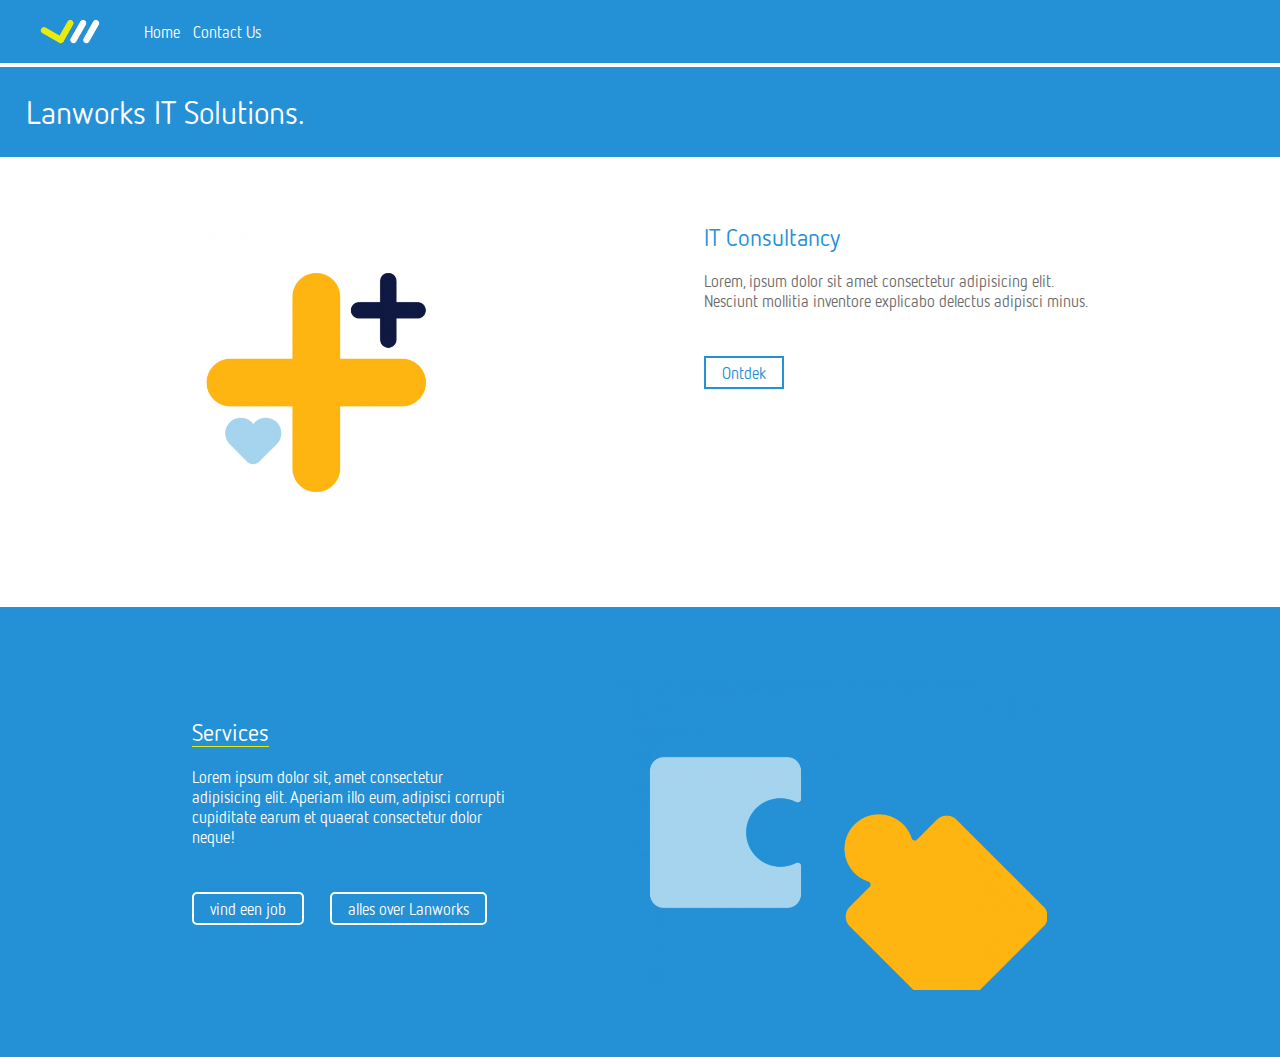
==== index.html @ 2762f93b "2de row is klaar." ====
<!DOCTYPE html>
<html lang="en">
<link rel="stylesheet" href="/index.css">
<head>
    <meta charset="UTF-8">
    <meta http-equiv="X-UA-Compatible" content="IE=edge">
    <meta name="viewport" content="width=device-width, initial-scale=1.0">
    <title>Lanworks.be</title>
</head>
<body>
<ul class="navbar">
    <img src="../images/logo1Lanworks.png" alt="Logo">
    <li><a href="/index.html">Home</a></li>
    <li><a href="/contactus.html">Contact Us</a></li>
</ul>

<div class="titel-container">
<h1>Lanworks IT Solutions.</h1>
</div>

<!-- IT CONSULTANCY ROW-->
<div class="IT-Consultancy-row">
    <div id="IC_C1">
        <img src="../images/lanworks_afb_1.png" alt="">
    </div>

    <div id="IC_C2">
        <h2>IT Consultancy</h2>
        <p>Lorem, ipsum dolor sit amet consectetur adipisicing elit. Nesciunt mollitia inventore explicabo delectus adipisci minus.</p>

        <a href="#">Ontdek</a>
    </div>
</div>

<div class="Services-row">
    <div class="S_C1">
        <h2>Services</h2>
        <p>Lorem ipsum dolor sit, amet consectetur adipisicing elit. Aperiam illo eum, adipisci corrupti cupiditate earum et quaerat consectetur dolor neque!</p>
        <div class="container"><a href="#" class="button" id="linkseButton">vind een job</a>
        <a href="#" class="button">alles over Lanworks</a></div>
    </div>

    <div class="S_C2">
        <img src="../images/lanworks_afb_2.png" alt="BOKTOR">
    </div>


</div>
</body>
</html>
---- index.css ----
@font-face {
    font-family: NettoOT;
    src: url("../design/NettoOT.otf");
}


body{
    /* display:flex; */
    margin: 0;
    padding: 0;
    flex-wrap: wrap;
    font-family: 'NettoOT';
    overflow-x: hidden;
}

.titel-container{
    display: flex;
    align-items: center;
    width: 100vw;
    background-color:#2490D6;
    height: 10vh;
    margin: 0;
    padding: 0;
}
.navbar{
    display: flex;
    width: 100vw;
    flex-wrap: wrap;
    align-items: center;
    /* border-bottom: 0.3vh solid white; */
    height: 7vh;
    margin: 0;
    background-color:#2490D6;
    border-bottom: 0.5vh solid white;
}

.navbar li{
    list-style-type: none;
    display: inline;
}

.navbar a{
    text-decoration: none;
    color: white;
    margin-left: 1vw;
    transition: all 0.2s ease-in-out;
    font-size: 1rem;
}

.navbar a:hover{
    text-decoration: none;
    border-bottom: 0.3vh solid #E8EB0C;
    transition: all 0.2s ease-in-out;
}

.navbar img{
    margin-right: 2vw;
    height: 5vh;
    width: auto;
    
}

h1{
    color: white;
    font-weight: 400;
    margin-left: 2vw;
    transition: all 1s ease-in-out;
} 

h1:hover{
    color:#E8EB0C;
    transition: all 1s ease-in-out;
}

.IT-Consultancy-row{
    display: flex;
    align-items: center;
   height: 50vh;
   width: 100vw;
}

#IC_C1{
    display: flex;
    justify-content: center;
    align-items: center;
    width: 50vw;
    height: 40vh;
}

#IC_C1 img{

    height: 35vh;
    width: auto;
}
#IC_C2{
    width: 50vw;
    height: 40vh;
}
p{
    color: #6B6B6B;
    max-width: 30vw;
    margin-left: 5vw;
}

#IC_C2 a{
    display: block;
    width: fit-content;
    border:0.15rem solid #2490D6;
    padding: 0.3rem 1rem;
    text-decoration: none;
    color: #2490D6;
    margin-left: 5vw;
    margin-top: 5vh;
    transition: all 0.3s ease-in-out;
}

#IC_C2 a:hover{
    color: #E8EB0C;
    border:0.15rem solid #E8EB0C;
    transition: all 0.3s ease-in-out;
}
h2{
    color: #2490D6;
    font-weight: 500;
    margin-left: 5vw;
}
#IC_C2 h2:hover{
    width: fit-content;
    border-bottom: 0.1rem solid #E8EB0C;
}
.Services-row{
    display: flex;
    align-items: center;
    justify-content: center;
    background-color:#2490D6;
    height: 50vh;
    width: 100vw;
}

.S_C1{
    width: 30vw;
    height: 30vh;
    
}

.S_C1 h2{
    color: white;
    border-bottom: 0.1rem solid #E8EB0C;
    width: fit-content
}

.S_C1 p{
    color: white;
}

.button{
    display: block;
    border-radius: 5px;
    border: 0.15rem solid white;
    width: fit-content;
    text-decoration: none;
    color: white;
    padding: 0.3rem 1rem;
    margin-left: 2vw;
    font-weight: 400;
    transition: all 0.3s ease-in-out;
}

#linkseButton{
    margin-left: 5vw;
}
.button:hover{
    border: 0.15rem solid #E8EB0C;
    color: #E8EB0C;
    transition: all 0.3s ease-in-out;
}


.container{
    margin-top: 5vh;
    display: flex;
    justify-content: left;
}

.S_C2{
    width: 50vw;
    display: flex;
    justify-content: center;
    align-items: center;
    height: 40vh;
}
    
.S_C2 img{
        height: 35vh;
        width: auto;
    }
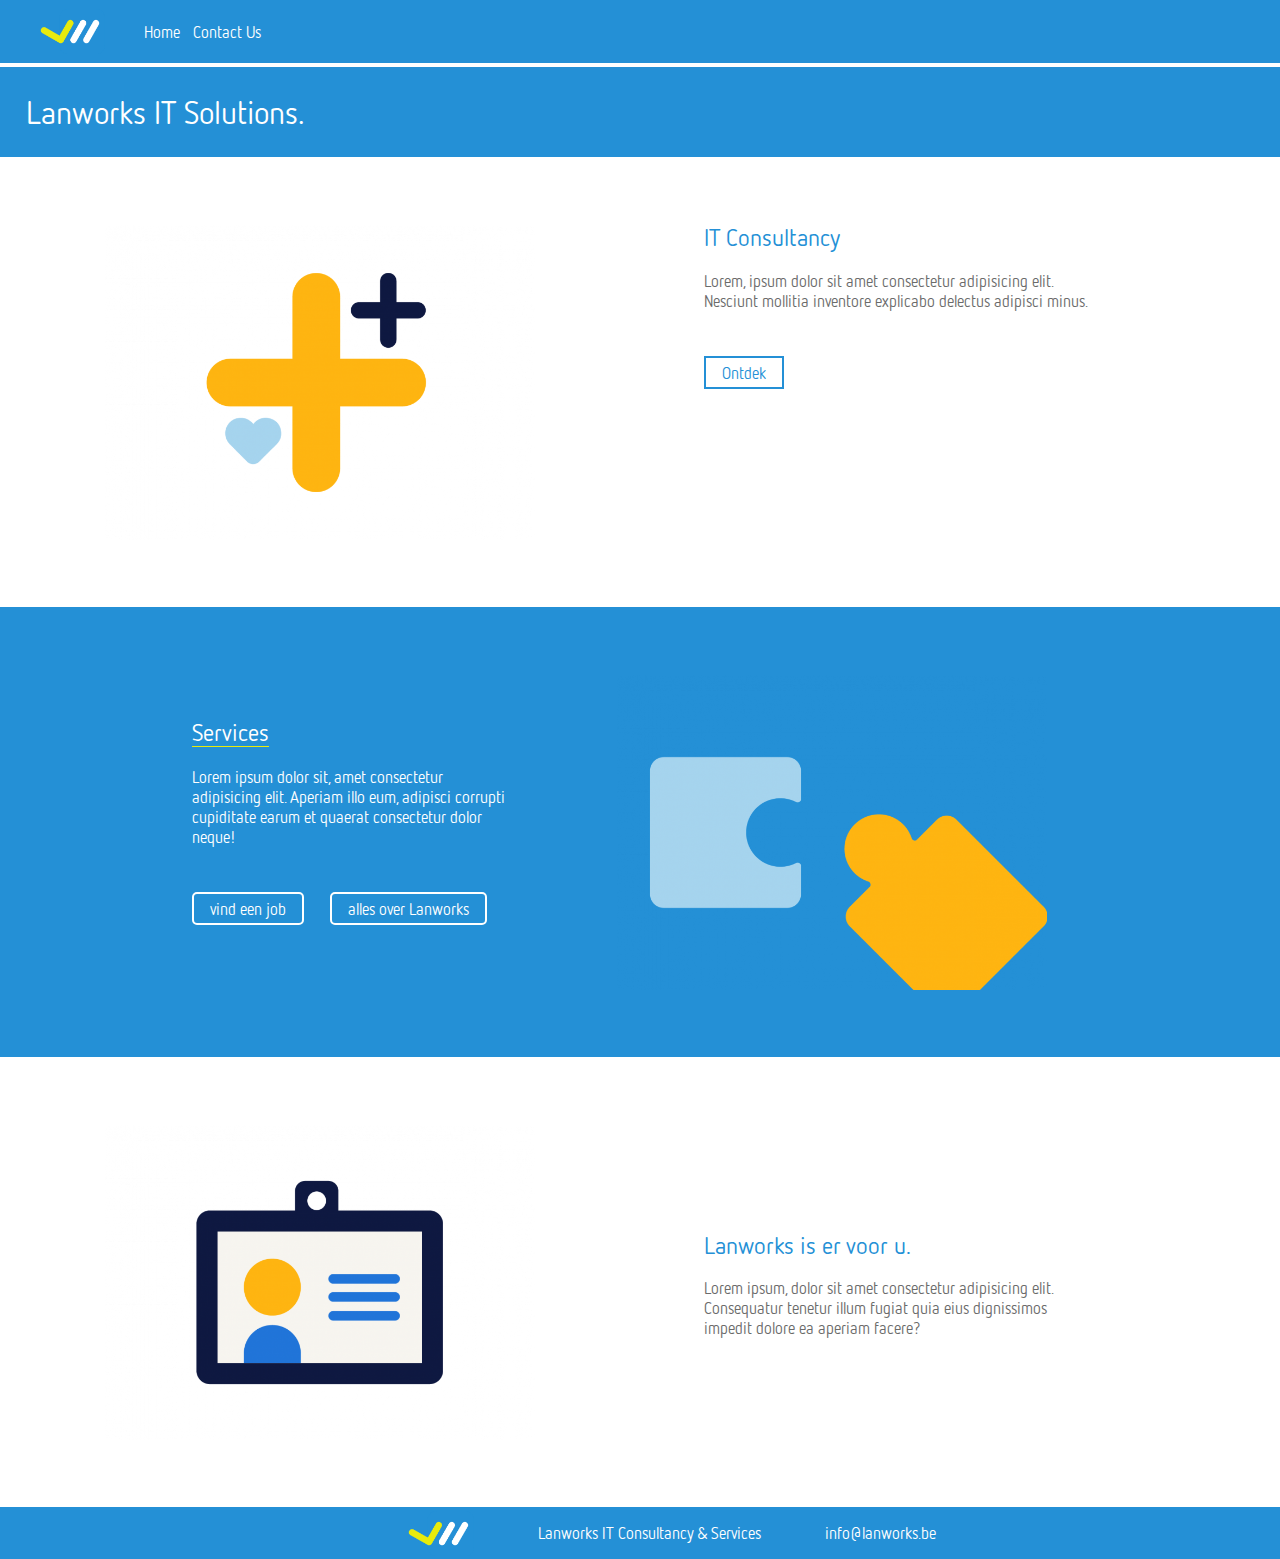
==== commit 62153bf9: "ContactUs page" ====
--- a/index.html
+++ b/index.html
@@ -8,12 +8,13 @@
     <title>Lanworks.be</title>
 </head>
 <body>
+<!-- NAVBAR -->
 <ul class="navbar">
     <img src="../images/logo1Lanworks.png" alt="Logo">
     <li><a href="/index.html">Home</a></li>
     <li><a href="/contactus.html">Contact Us</a></li>
 </ul>
-
+<!--TITEL 1-->
 <div class="titel-container">
 <h1>Lanworks IT Solutions.</h1>
 </div>
@@ -43,8 +44,23 @@
     <div class="S_C2">
         <img src="../images/lanworks_afb_2.png" alt="BOKTOR">
     </div>
+</div>
+    <div class="ROW3">
+        <div class="ROW3_C1">
+            <img src="../images/lanworks_afb_3.png" alt="Foto">
+        </div>
 
+        <div class="ROW3_C2">
+            <h2>Lanworks is er voor u.</h2>
+            <p>Lorem ipsum, dolor sit amet consectetur adipisicing elit. Consequatur tenetur illum fugiat quia eius dignissimos impedit dolore ea aperiam facere?</p>
+        </div>
 
+    </div>
+
+<div class="footer">
+    <img src="../images/logo1Lanworks.png" alt="">
+    <p>Lanworks IT Consultancy & Services</p>
+    <p>info@lanworks.be</p>
 </div>
 </body>
 </html>--- a/index.css
+++ b/index.css
@@ -8,7 +8,6 @@
     /* display:flex; */
     margin: 0;
     padding: 0;
-    flex-wrap: wrap;
     font-family: 'NettoOT';
     overflow-x: hidden;
 }
@@ -194,3 +193,45 @@
         height: 35vh;
         width: auto;
     }
+
+.ROW3{
+    align-items: center;
+    display: flex;
+    height: 50vh;
+}
+
+.ROW3_C1{
+    height:30vh;
+    width: 50vw;
+    display: flex;
+    align-items: center;
+    justify-content: center;
+}
+
+.ROW3_C1 img{
+    height: 35vh;
+    width: auto;
+}
+
+.ROW_C2{
+    height: 30vh;
+    width: 50vw;
+}
+
+.footer{
+    background-color:#2490D6 ;
+    width: 100vw;
+    display: flex;
+    justify-content: center;
+    align-items: center;
+}
+
+.footer img{
+    margin-left: 5vw;
+    height: 5vh;
+    width: auto;
+}
+
+.footer p{
+    color: white;
+}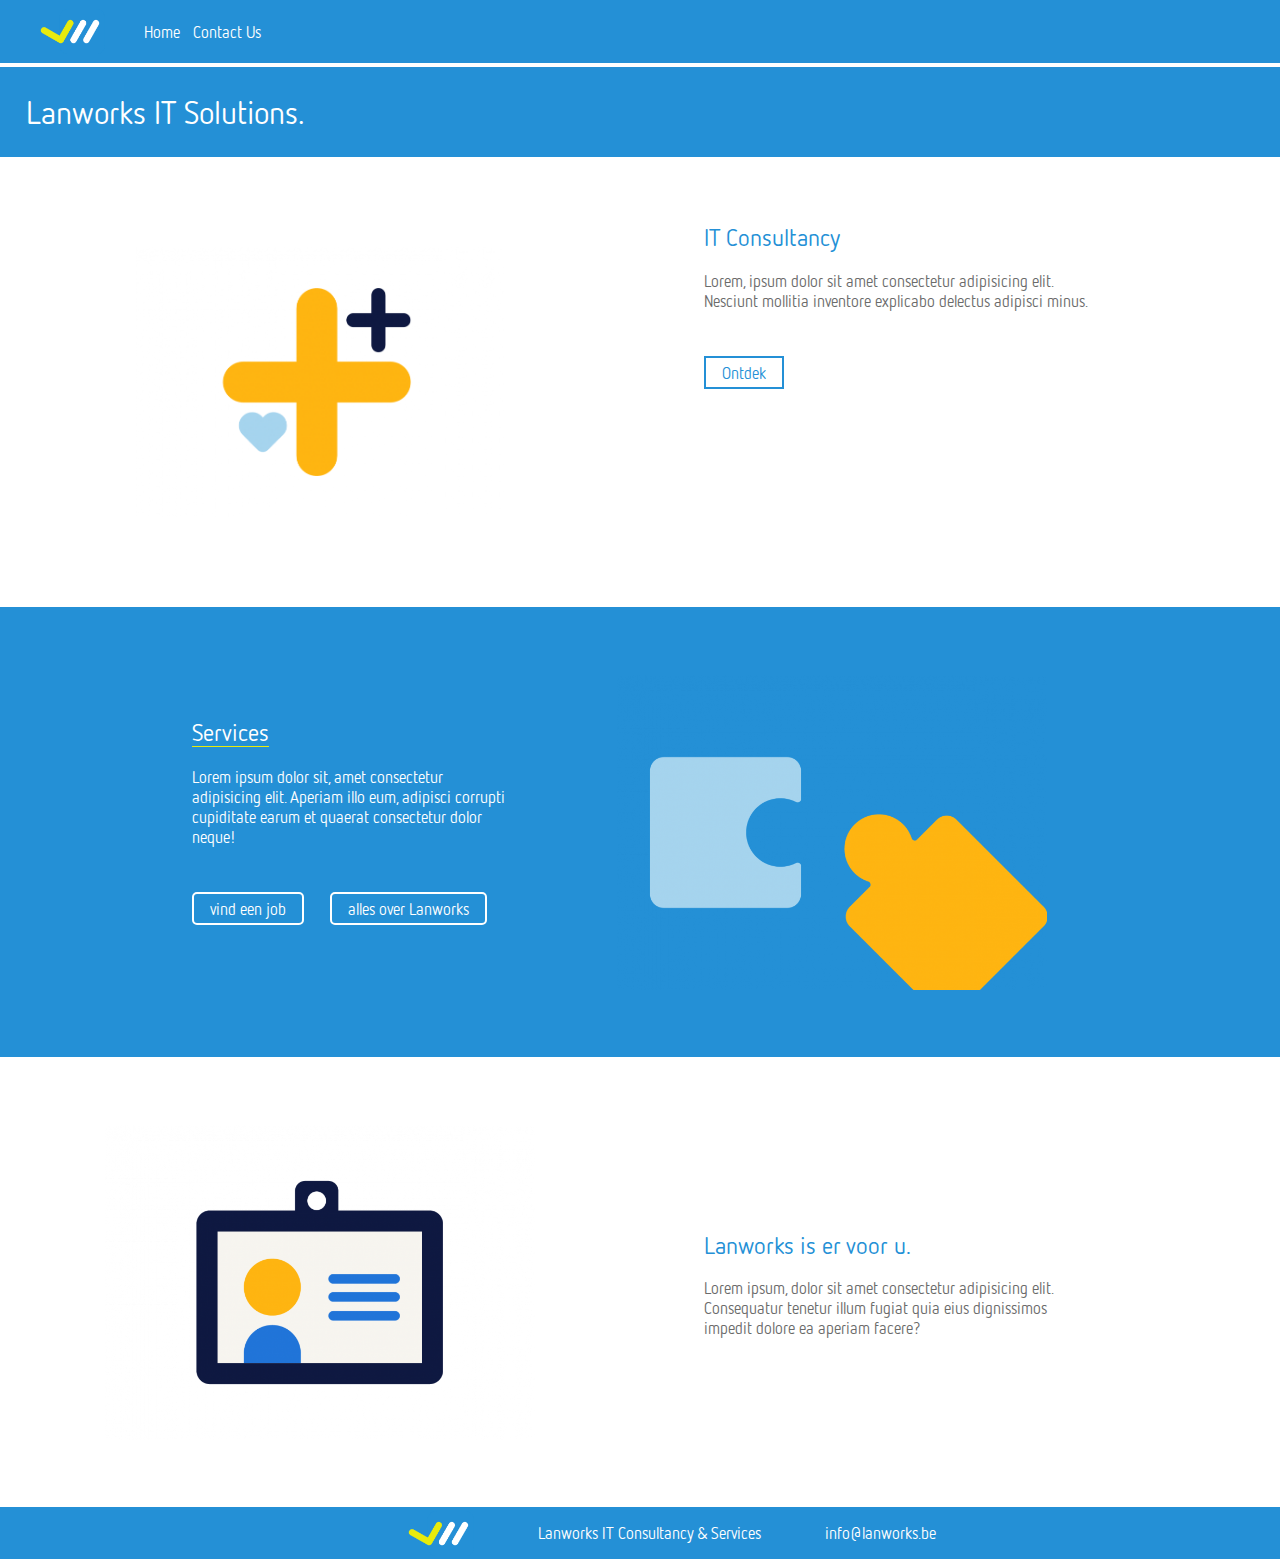
==== commit 06849aae: "navbar responsive, first page responsive" ====
--- a/index.html
+++ b/index.html
@@ -9,10 +9,16 @@
 </head>
 <body>
 <!-- NAVBAR -->
-<ul class="navbar">
+<ul class="navbar" id="navbar">
+    <div class="leftAligned" id="leftAligned">
     <img src="../images/logo1Lanworks.png" alt="Logo">
-    <li><a href="/index.html">Home</a></li>
-    <li><a href="/contactus.html">Contact Us</a></li>
+    <li id="linksLink1"><a href="/index.html" id="linksLinkA">Home</a></li>
+    <li id="linksLink2"><a href="/contactus.html" id="linksLinkB">Contact Us</a></li>
+    </div>
+
+    <div class="rightAligned">
+    <li><img src="../images/bars.png" id="bars" alt=""></li>
+    </div>
 </ul>
 <!--TITEL 1-->
 <div class="titel-container">
@@ -29,7 +35,7 @@
         <h2>IT Consultancy</h2>
         <p>Lorem, ipsum dolor sit amet consectetur adipisicing elit. Nesciunt mollitia inventore explicabo delectus adipisci minus.</p>
 
-        <a href="#">Ontdek</a>
+        <a href="#" id="ontdek">Ontdek</a>
     </div>
 </div>
 
@@ -62,5 +68,7 @@
     <p>Lanworks IT Consultancy & Services</p>
     <p>info@lanworks.be</p>
 </div>
+
+<script src="./responsiveNavbar.js"></script>
 </body>
 </html>--- a/index.css
+++ b/index.css
@@ -74,6 +74,8 @@
 .IT-Consultancy-row{
     display: flex;
     align-items: center;
+    justify-content: center;
+    flex-wrap: wrap;
    height: 50vh;
    width: 100vw;
 }
@@ -87,9 +89,10 @@
 }
 
 #IC_C1 img{
-
-    height: 35vh;
     width: auto;
+    height: 30vh;
+    margin: 0;
+    padding: 0;
 }
 #IC_C2{
     width: 50vw;
@@ -131,6 +134,7 @@
     display: flex;
     align-items: center;
     justify-content: center;
+    flex-wrap:wrap;
     background-color:#2490D6;
     height: 50vh;
     width: 100vw;
@@ -161,6 +165,7 @@
     color: white;
     padding: 0.3rem 1rem;
     margin-left: 2vw;
+    margin-bottom: 2vh;
     font-weight: 400;
     transition: all 0.3s ease-in-out;
 }
@@ -179,6 +184,7 @@
     margin-top: 5vh;
     display: flex;
     justify-content: left;
+    flex-wrap: wrap;
 }
 
 .S_C2{
@@ -234,4 +240,122 @@
 
 .footer p{
     color: white;
-}+}
+
+.leftAligned{
+    width: 50vw;
+    display: flex;
+    align-items: center;
+    justify-content: flex-start;
+    flex-wrap: wrap;
+}
+.rightAligned{
+    display: flex;
+    width: 40vw;
+    align-items: center;
+    justify-content: flex-end;
+}
+#bars{
+display: none;
+ margin-left: auto;   
+}
+
+/** RESPONSIVE CSS **/ 
+
+@media screen and (max-width: 800px) {
+    .body{
+        max-width: 100vw;
+    }
+    #IC_C1{
+        width: 100vw;
+    }
+    #IC_C2{
+        width: 100vw;
+        display: flex;
+        flex-wrap: wrap;
+        justify-content: center;
+        align-items: center;
+        height: calc(fit-content+3vh);
+        text-align: center;
+    }
+
+    h2{
+        width: 100vw;
+        margin: 0;
+        padding: 0;
+    }
+    #linkseButton{
+        margin-left: auto;
+        margin-bottom: 2vh;
+    }
+
+    p{
+        width: 75vw;
+        max-width: 100vw;
+        margin: 0;
+        padding: 0;
+    }
+    .IT-Consultancy-row{
+        height: fit-content;
+    }
+
+    .Services-row{
+        height: fit-content;
+    }
+    .S_C1{
+        width: 100vw;
+        text-align: center;
+    }
+    .button{
+        width: 51vw;
+        margin-left: auto;
+        margin-right: auto;
+    }
+
+    #ontdek{
+        min-width: 70vw;
+    }
+    .S_C1 h2{
+    margin-top: 5vh;
+    margin-left: auto;
+    margin-right: auto;
+     border-bottom: none;
+    }
+    .S_C1 p{
+        margin-left: auto;
+        margin-right: auto;
+        margin-top: 3vh;
+    }
+    .S_C2{
+        margin-top: 10vh;
+        width: 100vw;
+        height: calc(fit-content+10vh);
+    }
+
+    .ROW3{
+        height: fit-content;
+        flex-wrap: wrap;
+        justify-content: center;
+        text-align: center;
+    }
+    .ROW3_C2{
+        margin-bottom: 5vh;
+    }
+    .ROW3_C2 p{
+        margin-left: auto;
+        margin-right: auto;
+        margin-top: 3vh;
+    }
+
+    #bars{
+        display: inherit;
+    }
+
+    .leftAligned li{
+        display: none;
+    }
+
+    .footer p{
+        font-size: 0.75rem;
+    }
+}
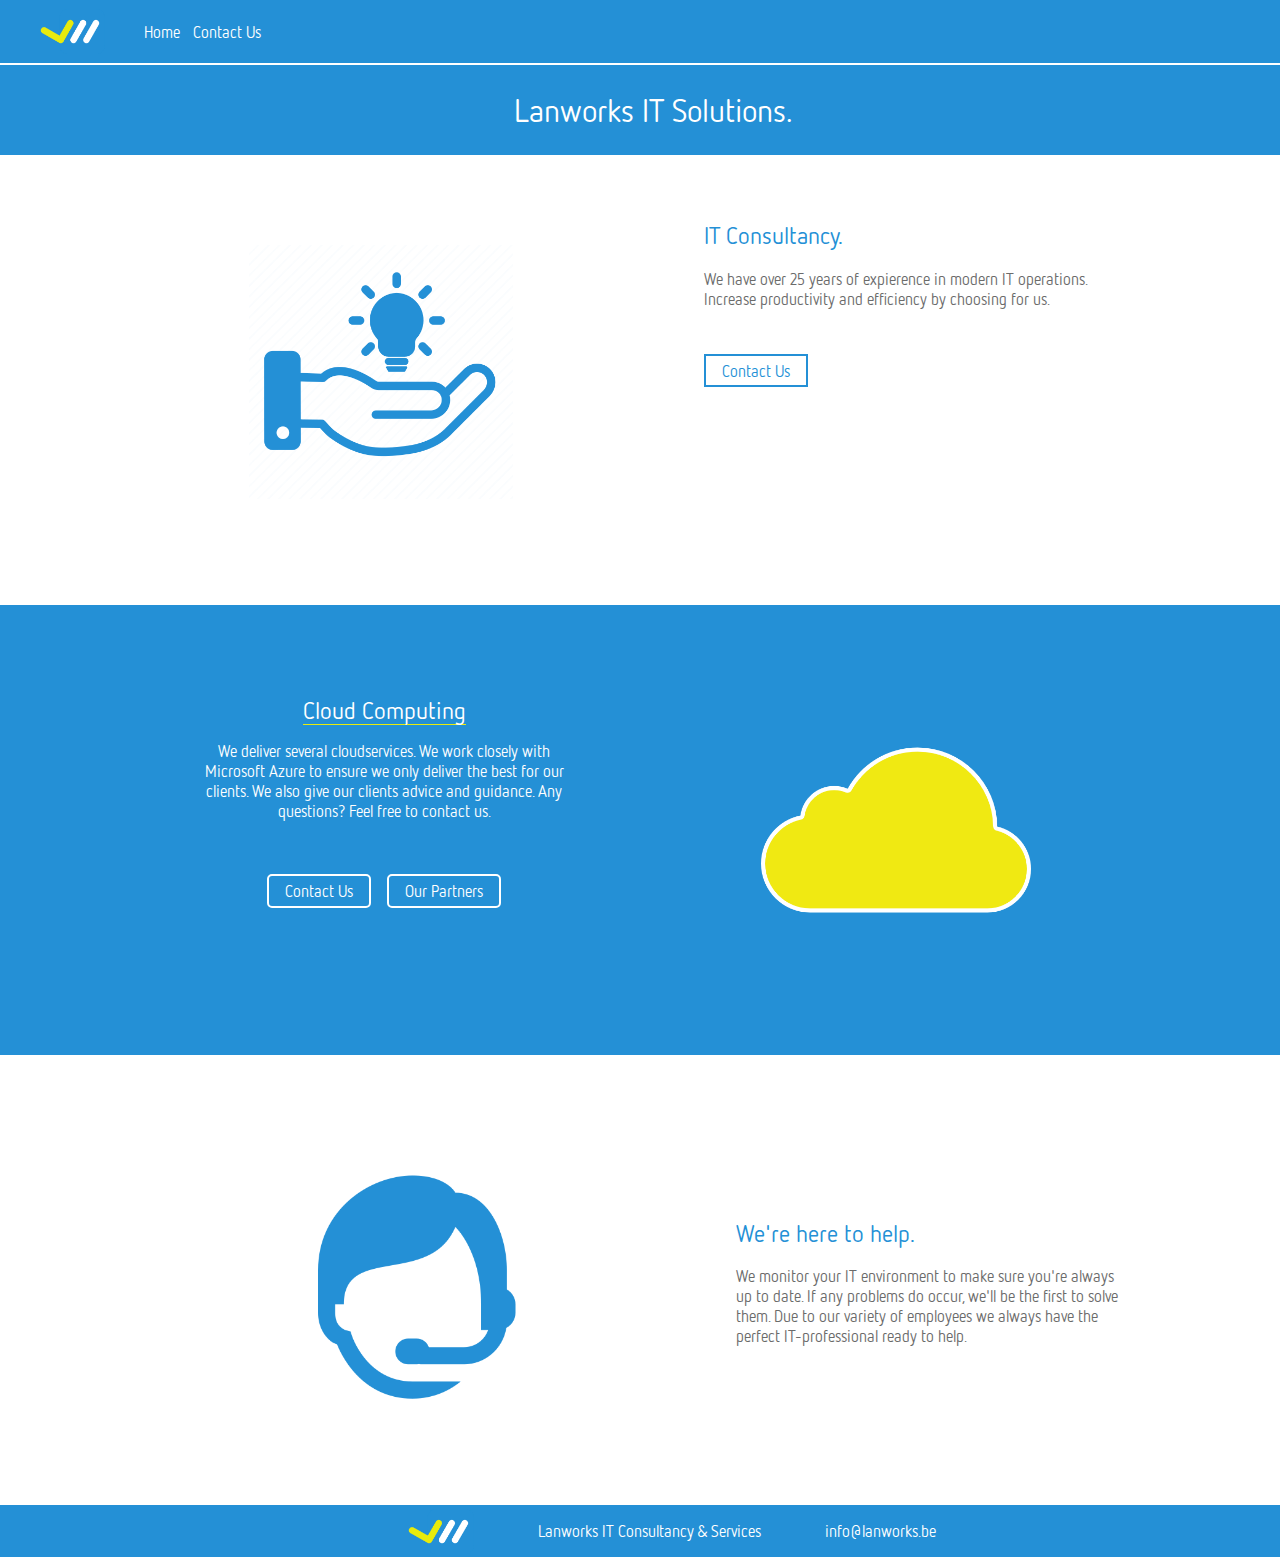
==== commit 63035d3a: "logo, text and further responsive details." ====
--- a/index.html
+++ b/index.html
@@ -28,37 +28,46 @@
 <!-- IT CONSULTANCY ROW-->
 <div class="IT-Consultancy-row">
     <div id="IC_C1">
-        <img src="../images/lanworks_afb_1.png" alt="">
+        <img src="../images/lanworks_icon_1.png" alt="" class="responsiveImg">
     </div>
 
     <div id="IC_C2">
-        <h2>IT Consultancy</h2>
-        <p>Lorem, ipsum dolor sit amet consectetur adipisicing elit. Nesciunt mollitia inventore explicabo delectus adipisci minus.</p>
+        <h2>IT Consultancy.</h2>
+        <p>We have over 25 years of expierence in modern IT operations. Increase productivity and efficiency by
+            choosing for us.
+        </p>
 
-        <a href="#" id="ontdek">Ontdek</a>
+        <a href="/contactus.html" id="Ontdek">Contact Us</a>
     </div>
 </div>
 
 <div class="Services-row">
     <div class="S_C1">
-        <h2>Services</h2>
-        <p>Lorem ipsum dolor sit, amet consectetur adipisicing elit. Aperiam illo eum, adipisci corrupti cupiditate earum et quaerat consectetur dolor neque!</p>
-        <div class="container"><a href="#" class="button" id="linkseButton">vind een job</a>
-        <a href="#" class="button">alles over Lanworks</a></div>
+        <h2>Cloud Computing</h2>
+        <p>We deliver several cloudservices. We work closely with Microsoft Azure to ensure we only deliver
+            the best for our clients.
+            We also give our clients advice and guidance. Any questions? Feel free to contact us.
+        </p>
+        <div class="container"><a href="#" class="button" id="linkseButton">Contact Us</a>
+        <a href="#" class="button">Our Partners</a></div>
     </div>
 
     <div class="S_C2">
-        <img src="../images/lanworks_afb_2.png" alt="BOKTOR">
+        <img src="../images/lanworks_icon_2.png" alt="BOKTOR" class="responsiveImg">
     </div>
 </div>
     <div class="ROW3">
         <div class="ROW3_C1">
-            <img src="../images/lanworks_afb_3.png" alt="Foto">
+            <img src="../images/lanworks_icon_3..png" alt="Foto" class="responsiveImg">
         </div>
 
         <div class="ROW3_C2">
-            <h2>Lanworks is er voor u.</h2>
-            <p>Lorem ipsum, dolor sit amet consectetur adipisicing elit. Consequatur tenetur illum fugiat quia eius dignissimos impedit dolore ea aperiam facere?</p>
+            <h2>We're here to help. </h2>
+            <p>
+                We monitor your IT environment to make sure you're always up to date. If any problems do occur,
+                we'll be the first to solve them. Due to our variety of employees we always have the perfect IT-professional
+                ready to help.
+            </p>
         </div>
 
     </div>
--- a/index.css
+++ b/index.css
@@ -15,6 +15,7 @@
 .titel-container{
     display: flex;
     align-items: center;
+    justify-content: center;
     width: 100vw;
     background-color:#2490D6;
     height: 10vh;
@@ -30,7 +31,7 @@
     height: 7vh;
     margin: 0;
     background-color:#2490D6;
-    border-bottom: 0.5vh solid white;
+    border-bottom: 0.25vh solid white;
 }
 
 .navbar li{
@@ -48,7 +49,7 @@
 
 .navbar a:hover{
     text-decoration: none;
-    border-bottom: 0.3vh solid #E8EB0C;
+    border-bottom: 0.3vh solid #f0e912;
     transition: all 0.2s ease-in-out;
 }
 
@@ -84,7 +85,7 @@
     display: flex;
     justify-content: center;
     align-items: center;
-    width: 50vw;
+    width: 40vw;
     height: 40vh;
 }
 
@@ -95,7 +96,7 @@
     padding: 0;
 }
 #IC_C2{
-    width: 50vw;
+    width: 40vw;
     height: 40vh;
 }
 p{
@@ -124,6 +125,8 @@
 h2{
     color: #2490D6;
     font-weight: 500;
+}
+#IC_C2 h2{
     margin-left: 5vw;
 }
 #IC_C2 h2:hover{
@@ -141,18 +144,21 @@
 }
 
 .S_C1{
-    width: 30vw;
+    width: 40vw;
     height: 30vh;
-    
+    text-align: center;
 }
 
 .S_C1 h2{
+    margin: auto;
     color: white;
     border-bottom: 0.1rem solid #E8EB0C;
     width: fit-content
 }
 
 .S_C1 p{
+    margin-left: auto;
+    margin-right: auto;
     color: white;
 }
 
@@ -164,14 +170,13 @@
     text-decoration: none;
     color: white;
     padding: 0.3rem 1rem;
-    margin-left: 2vw;
-    margin-bottom: 2vh;
+    margin: 0.5rem;
     font-weight: 400;
     transition: all 0.3s ease-in-out;
 }
 
 #linkseButton{
-    margin-left: 5vw;
+    /* margin-left: 5vw; */
 }
 .button:hover{
     border: 0.15rem solid #E8EB0C;
@@ -183,35 +188,41 @@
 .container{
     margin-top: 5vh;
     display: flex;
-    justify-content: left;
-    flex-wrap: wrap;
+    flex-wrap: wrap;
+    justify-content: center;
 }
 
 .S_C2{
-    width: 50vw;
-    display: flex;
-    justify-content: center;
-    align-items: center;
-    height: 40vh;
+    width: 40vw;
+    display: flex;
+    justify-content: center;
+    align-items: center;
+    flex-wrap: wrap;
+    height: 30vh;
 }
     
 .S_C2 img{
-        height: 35vh;
+        height: 30vh;
         width: auto;
     }
 
 .ROW3{
     align-items: center;
+    justify-content: center;
     display: flex;
     height: 50vh;
 }
 
 .ROW3_C1{
     height:30vh;
-    width: 50vw;
-    display: flex;
-    align-items: center;
-    justify-content: center;
+    width: 40vw;
+    display: flex;
+    align-items: center;
+    justify-content: center;
+}
+
+.ROW3_C2 h2{
+    margin-left: 5vw;
 }
 
 .ROW3_C1 img{
@@ -221,7 +232,7 @@
 
 .ROW_C2{
     height: 30vh;
-    width: 50vw;
+    width: 40vw;
 }
 
 .footer{
@@ -329,7 +340,7 @@
     .S_C2{
         margin-top: 10vh;
         width: 100vw;
-        height: calc(fit-content+10vh);
+        height: 60vh;
     }
 
     .ROW3{
@@ -349,6 +360,7 @@
 
     #bars{
         display: inherit;
+        margin-right: 5vw;
     }
 
     .leftAligned li{
@@ -358,4 +370,10 @@
     .footer p{
         font-size: 0.75rem;
     }
-}
+
+    .responsiveImg{
+        width: 50vw;
+        height: auto;
+        margin: 1rem;
+    }
+}
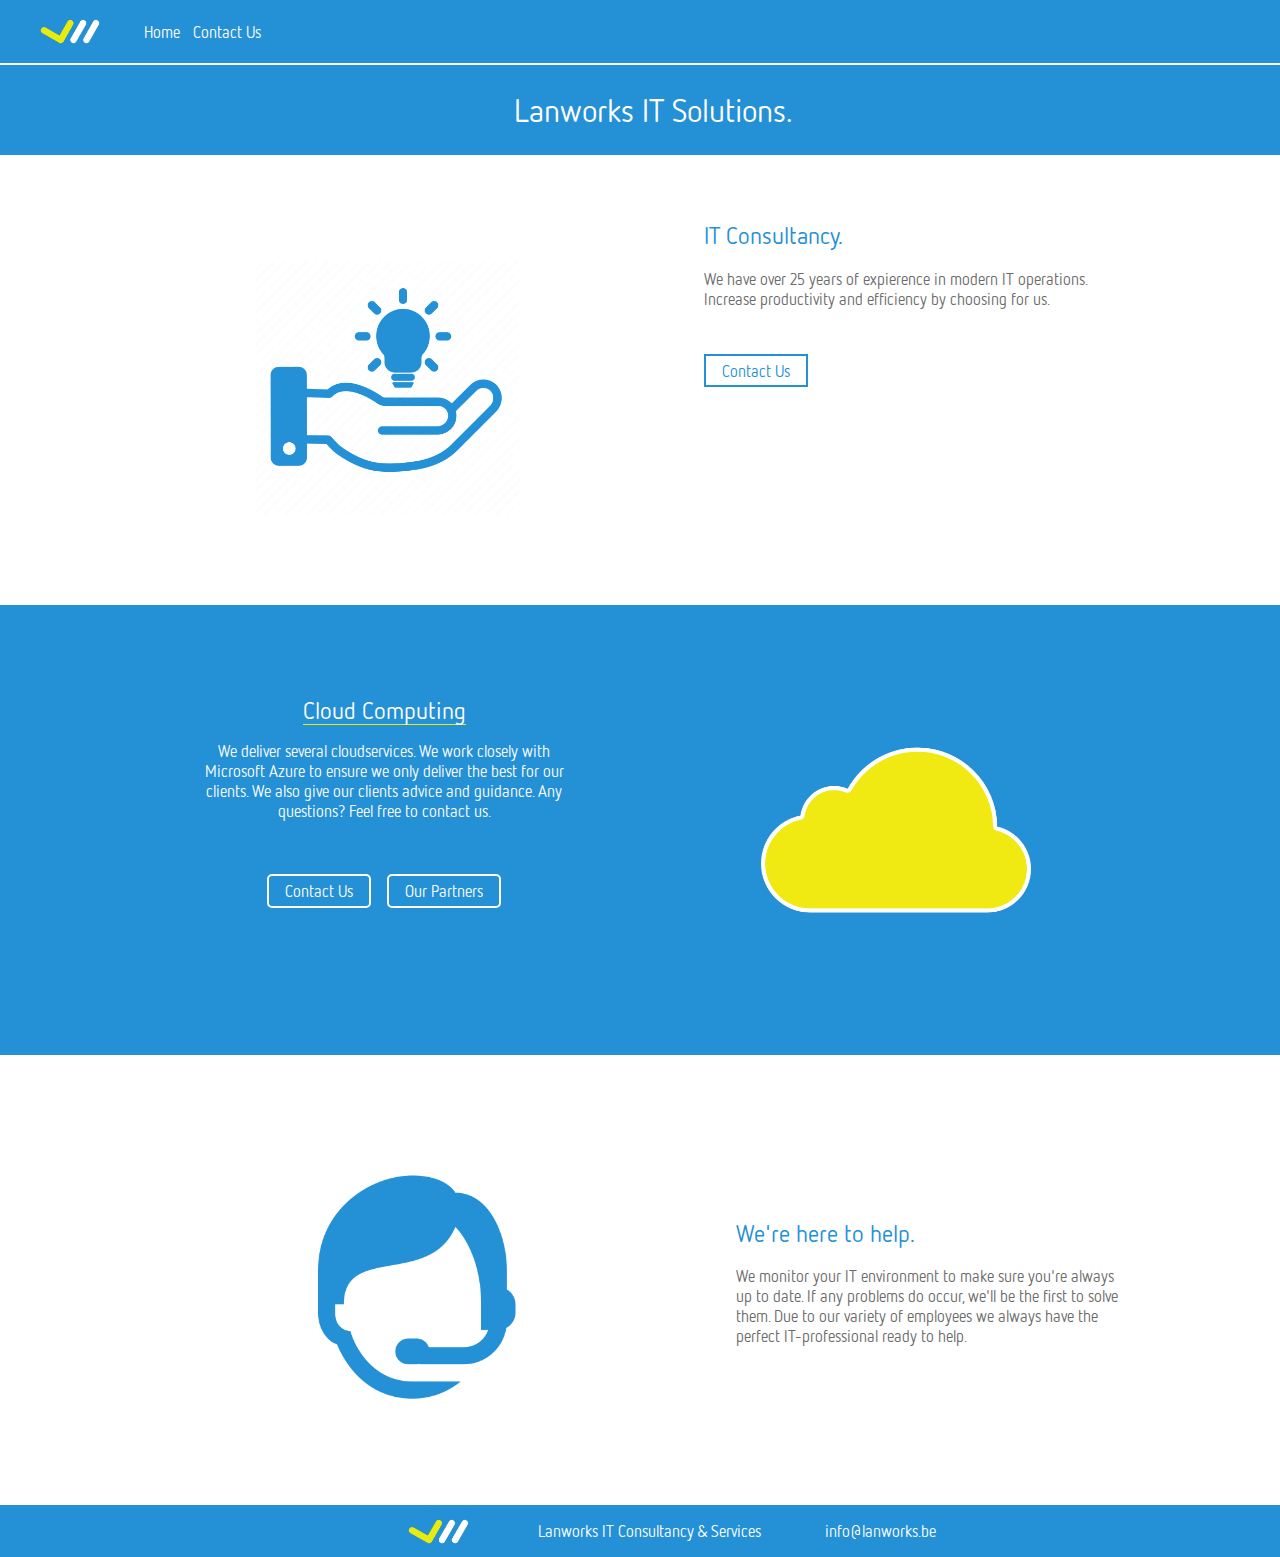
==== commit acd6f9f1: "image verandert na hover op één van de navlinks" ====
--- a/index.html
+++ b/index.html
@@ -28,7 +28,7 @@
 <!-- IT CONSULTANCY ROW-->
 <div class="IT-Consultancy-row">
     <div id="IC_C1">
-        <img src="../images/lanworks_icon_1.png" alt="" class="responsiveImg">
+        <img src="../images/lanworks_icon_1.png" alt="" class="responsiveImg" id="logo1">
     </div>
 
     <div id="IC_C2">
@@ -79,5 +79,6 @@
 </div>
 
 <script src="./responsiveNavbar.js"></script>
+<script src="./logo1.js"></script>
 </body>
 </html>--- a/index.css
+++ b/index.css
@@ -79,6 +79,14 @@
     flex-wrap: wrap;
    height: 50vh;
    width: 100vw;
+}
+
+#logo1{
+    transition: opacity 4s ease-out;
+    -webkit-transition: opacity 4s ease-out;
+    -moz-transition: opacity 4s ease-out;
+    -ms-transition: opacity 4s ease-out;
+    -o-transition: opacity 4s ease-out;
 }
 
 #IC_C1{
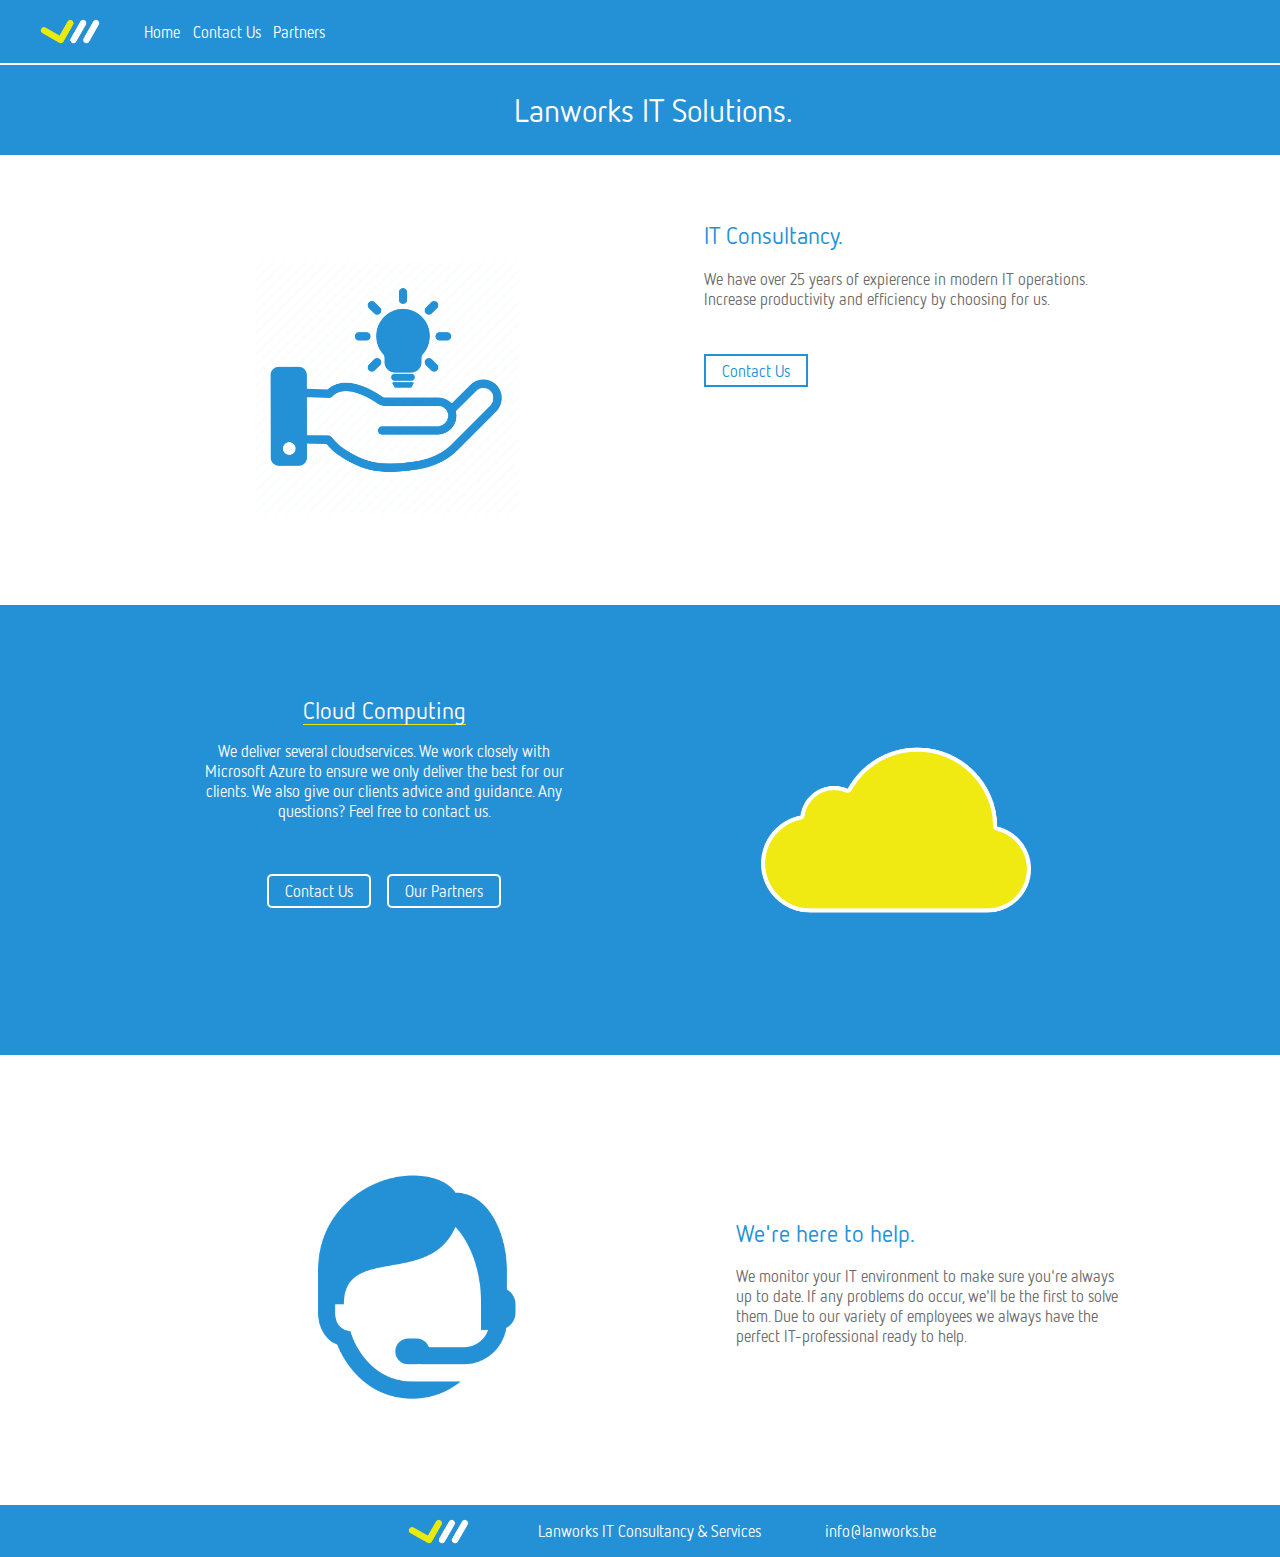
==== commit 0e2e9638: "dynamische array met partners, navbar gefixt, etc..." ====
--- a/index.html
+++ b/index.html
@@ -1,61 +1,65 @@
 <!DOCTYPE html>
 <html lang="en">
 <link rel="stylesheet" href="/index.css">
+
 <head>
     <meta charset="UTF-8">
     <meta http-equiv="X-UA-Compatible" content="IE=edge">
-    <meta name="viewport" content="width=device-width, initial-scale=1.0">
+    <meta name="viewport" content="width=device-width, initial-scale=1.0, maximum-scale=1, minimum-scale=1">
     <title>Lanworks.be</title>
 </head>
+
 <body>
-<!-- NAVBAR -->
-<ul class="navbar" id="navbar">
+    <!-- NAVBAR -->
+    <ul class="navbar" id="navbar">
     <div class="leftAligned" id="leftAligned">
     <img src="../images/logo1Lanworks.png" alt="Logo">
     <li id="linksLink1"><a href="/index.html" id="linksLinkA">Home</a></li>
     <li id="linksLink2"><a href="/contactus.html" id="linksLinkB">Contact Us</a></li>
+    <li id="linksLink3"><a href="/partners.html" id="linksLinkC">Partners</a></li>
     </div>
 
     <div class="rightAligned">
     <li><img src="../images/bars.png" id="bars" alt=""></li>
     </div>
-</ul>
-<!--TITEL 1-->
-<div class="titel-container">
-<h1>Lanworks IT Solutions.</h1>
-</div>
-
-<!-- IT CONSULTANCY ROW-->
-<div class="IT-Consultancy-row">
-    <div id="IC_C1">
-        <img src="../images/lanworks_icon_1.png" alt="" class="responsiveImg" id="logo1">
+    </ul>
+    <!--TITEL 1-->
+    <div class="titel-container">
+        <h1>Lanworks IT Solutions.</h1>
     </div>
 
-    <div id="IC_C2">
-        <h2>IT Consultancy.</h2>
-        <p>We have over 25 years of expierence in modern IT operations. Increase productivity and efficiency by
-            choosing for us.
-        </p>
+    <!-- IT CONSULTANCY ROW-->
+    <div class="IT-Consultancy-row">
+        <div id="IC_C1">
+            <img src="../images/lanworks_icon_1.png" alt="" class="responsiveImg" id="logo1">
+        </div>
 
-        <a href="/contactus.html" id="Ontdek">Contact Us</a>
-    </div>
-</div>
+        <div id="IC_C2">
+            <h2>IT Consultancy.</h2>
+            <p>We have over 25 years of expierence in modern IT operations. Increase productivity and efficiency by
+                choosing for us.
+            </p>
 
-<div class="Services-row">
-    <div class="S_C1">
-        <h2>Cloud Computing</h2>
-        <p>We deliver several cloudservices. We work closely with Microsoft Azure to ensure we only deliver
-            the best for our clients.
-            We also give our clients advice and guidance. Any questions? Feel free to contact us.
-        </p>
-        <div class="container"><a href="#" class="button" id="linkseButton">Contact Us</a>
-        <a href="#" class="button">Our Partners</a></div>
+            <a href="/contactus.html" id="Ontdek">Contact Us</a>
+        </div>
     </div>
 
-    <div class="S_C2">
-        <img src="../images/lanworks_icon_2.png" alt="BOKTOR" class="responsiveImg">
+    <div class="Services-row">
+        <div class="S_C1">
+            <h2>Cloud Computing</h2>
+            <p>We deliver several cloudservices. We work closely with Microsoft Azure to ensure we only deliver
+                the best for our clients.
+                We also give our clients advice and guidance. Any questions? Feel free to contact us.
+            </p>
+            <div class="container"><a href="#" class="button" id="linkseButton">Contact Us</a>
+                <a href="#" class="button">Our Partners</a>
+            </div>
+        </div>
+
+        <div class="S_C2">
+            <img src="../images/lanworks_icon_2.png" alt="BOKTOR" class="responsiveImg">
+        </div>
     </div>
-</div>
     <div class="ROW3">
         <div class="ROW3_C1">
             <img src="../images/lanworks_icon_3..png" alt="Foto" class="responsiveImg">
@@ -65,20 +69,22 @@
             <h2>We're here to help. </h2>
             <p>
                 We monitor your IT environment to make sure you're always up to date. If any problems do occur,
-                we'll be the first to solve them. Due to our variety of employees we always have the perfect IT-professional
+                we'll be the first to solve them. Due to our variety of employees we always have the perfect
+                IT-professional
                 ready to help.
             </p>
         </div>
 
     </div>
 
-<div class="footer">
+    <div class="footer">
     <img src="../images/logo1Lanworks.png" alt="">
     <p>Lanworks IT Consultancy & Services</p>
     <p>info@lanworks.be</p>
-</div>
+    </div>
 
-<script src="./responsiveNavbar.js"></script>
-<script src="./logo1.js"></script>
+    <script src="./responsiveNavbar.js"></script>
+    <script src="./logo1.js"></script>
 </body>
+
 </html>--- a/index.css
+++ b/index.css
@@ -3,20 +3,23 @@
     src: url("../design/NettoOT.otf");
 }
 
-
+html{
+    
+}
 body{
     /* display:flex; */
     margin: 0;
     padding: 0;
+    width: 100%;
     font-family: 'NettoOT';
     overflow-x: hidden;
+    position: relative;
 }
 
 .titel-container{
     display: flex;
     align-items: center;
     justify-content: center;
-    width: 100vw;
     background-color:#2490D6;
     height: 10vh;
     margin: 0;
@@ -82,11 +85,7 @@
 }
 
 #logo1{
-    transition: opacity 4s ease-out;
-    -webkit-transition: opacity 4s ease-out;
-    -moz-transition: opacity 4s ease-out;
-    -ms-transition: opacity 4s ease-out;
-    -o-transition: opacity 4s ease-out;
+
 }
 
 #IC_C1{
